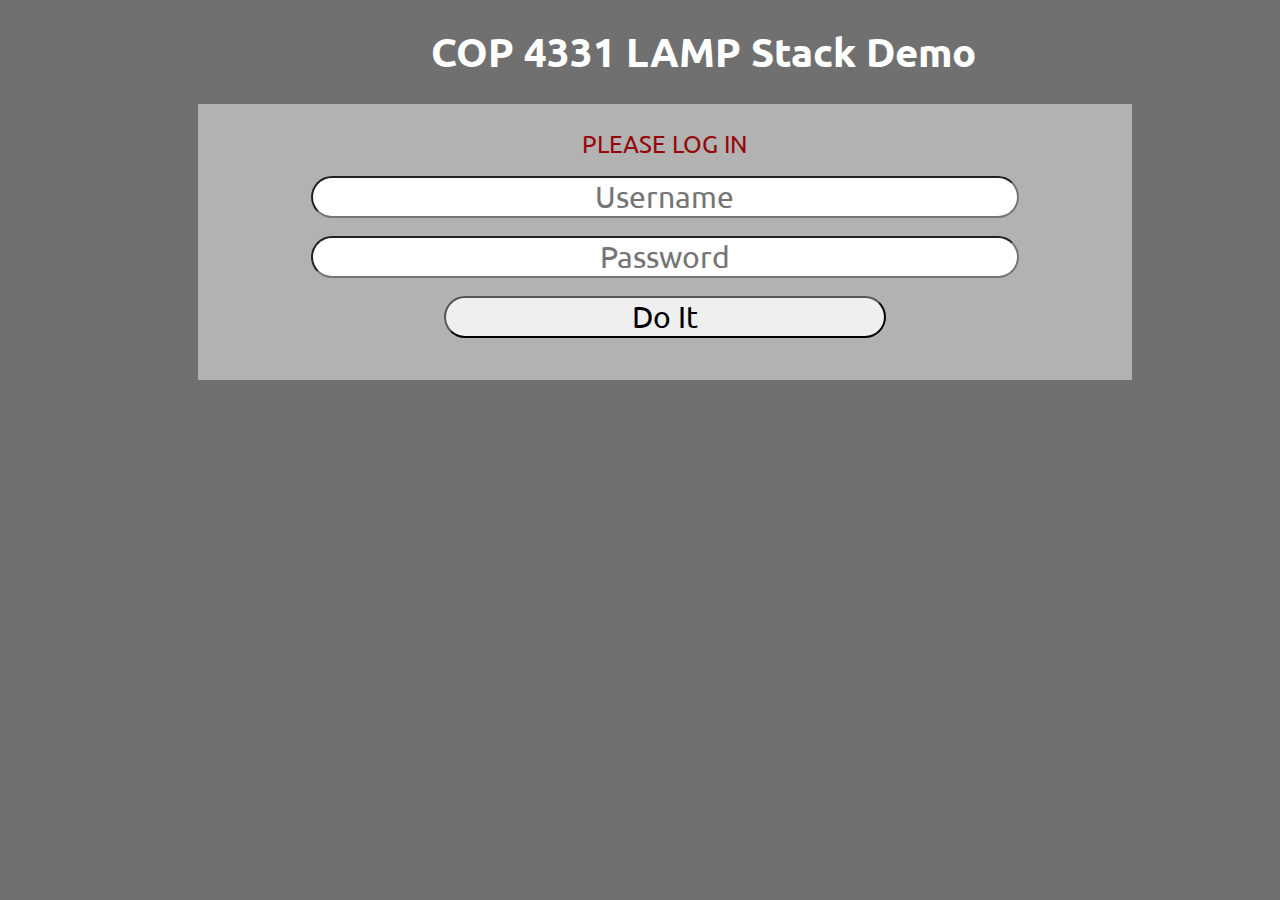
==== book.html @ 4e411350 "Add files via upload" ====
<html>
<head>
	<title>The Bean Book</title>
	<script type="text/javascript" src="js/code.js"></script>
    <link href="css/styles.css" rel="stylesheet">	
    <link href="https://fonts.googleapis.com/css?family=Ubuntu" rel="stylesheet">
	
	<script type="text/javascript">
	document.addEventListener('DOMContentLoaded', function() 
	{
		readCookie();
	}, false);
	</script>
	
</head>
<body>

<h1 id="title">The Bean Book</h1>

<div id="loggedInDiv">
	<span id="userName"></span><br />
	<button type="button" id="logoutButton" class="buttons" onclick="doLogout();"> Log Out </button>
</div>

<div id="accessUIDiv">
	<br />
	<!--<input type="text" id="searchText" placeholder="Bean To Search For"/>-->
	<div class="switchButton">
		<button type="button" id="searchBeanButton" onclick="clickSearch();"> Search Beans </button>
		<button type="button" id="addBeanButton" onclick="clickAdd();">Add a Bean</button><br />
	</div>
	<!--<span id="beanSearchResult"></span>
	<p id="beanList">
	</p><br /><br />
	-->
	<!--<span id="beanAddResult"></span>-->
</div>

</body>
</html>
---- css/styles.css ----
body 
{
    background-color: #707070;
}

#title 
{
    font-size: 40px;
    width: 100%;
    margin: 2% 5%;
    text-align: center;
    font-family: 'Ubuntu', sans-serif;
    color: #FFFFFF;
}

#loginDiv
{
    font-size: 30px;
    width: 70%;
    margin-left: 15%;
    padding: 25px;
    background-color: #b2b2b2;
}

#loggedInDiv
{
    font-size: 30px;
    width: 70%;
    margin-left: 15%;
    padding: 25px;
    background-color: #b2b2b2;
}

#accessUIDiv
{
    font-size: 30px;
    width: 70%;
    margin-left: 15%;
    padding: 25px;
    background-color: #b2b2b2;
}

.buttons
{
    font-size: 30px;
    border-radius: 25px;
    width: 50%;
    margin-left: 25%;
    font-family: 'Ubuntu', sans-serif;
}

.buttons:hover{
    background-color: #00d5124f;
    color: #FFFFFF;
    opacity: 50%;
}

#loginName
{
	font-size: 30px;
}
#loginPassword
{
	font-size: 30px;
}
#searchText
{
	font-size: 30px;
}
#colorText
{
	font-size: 30px;
}

input[type="text"],input[type="password"]{
    border-radius: 25px;
    text-align: center;
    width: 80%;
    margin-left: 10%;
    margin-bottom: 2%;
    font-family: 'Ubuntu', sans-serif;
}

#inner-title{
    display: inline-block;
    font-size: 0.8em;
    width: 90%;
    text-align: center;
    margin-left: 5%;
    margin-bottom: 2%;
    font-family: 'Ubuntu', sans-serif;
    color: #95060a;
}

#loginResult{
    display: inline-block;
    font-size: 0.8em;
    width: 90%;
    text-align: center;
    margin-left: 5%;
    margin-bottom: 2%;
    font-family: 'Ubuntu', sans-serif;
    color: #95060a;
}

#userName{
    display: inline-block;
    width: 80%;
    margin-left: 10%;
    text-align: center;
}

#logoutButton{
    width: 20%;
    margin-left: 40%;
}

select{
    width: 30%;
    margin-left: 35%;
    margin-top: 2%;
    font-size: 0.75em;
    font-family: 'Ubuntu', sans-serif;
}

#colorSearchResult{
    display: none;
}

#colorAddResult{
    display: inline-block;
    font-size: 0.8em;
    width: 90%;
    text-align: center;
    margin-left: 5%;
    margin-top: 2%;
    margin-bottom: 1%;
    font-family: 'Ubuntu', sans-serif;
    color: #95060a;
}
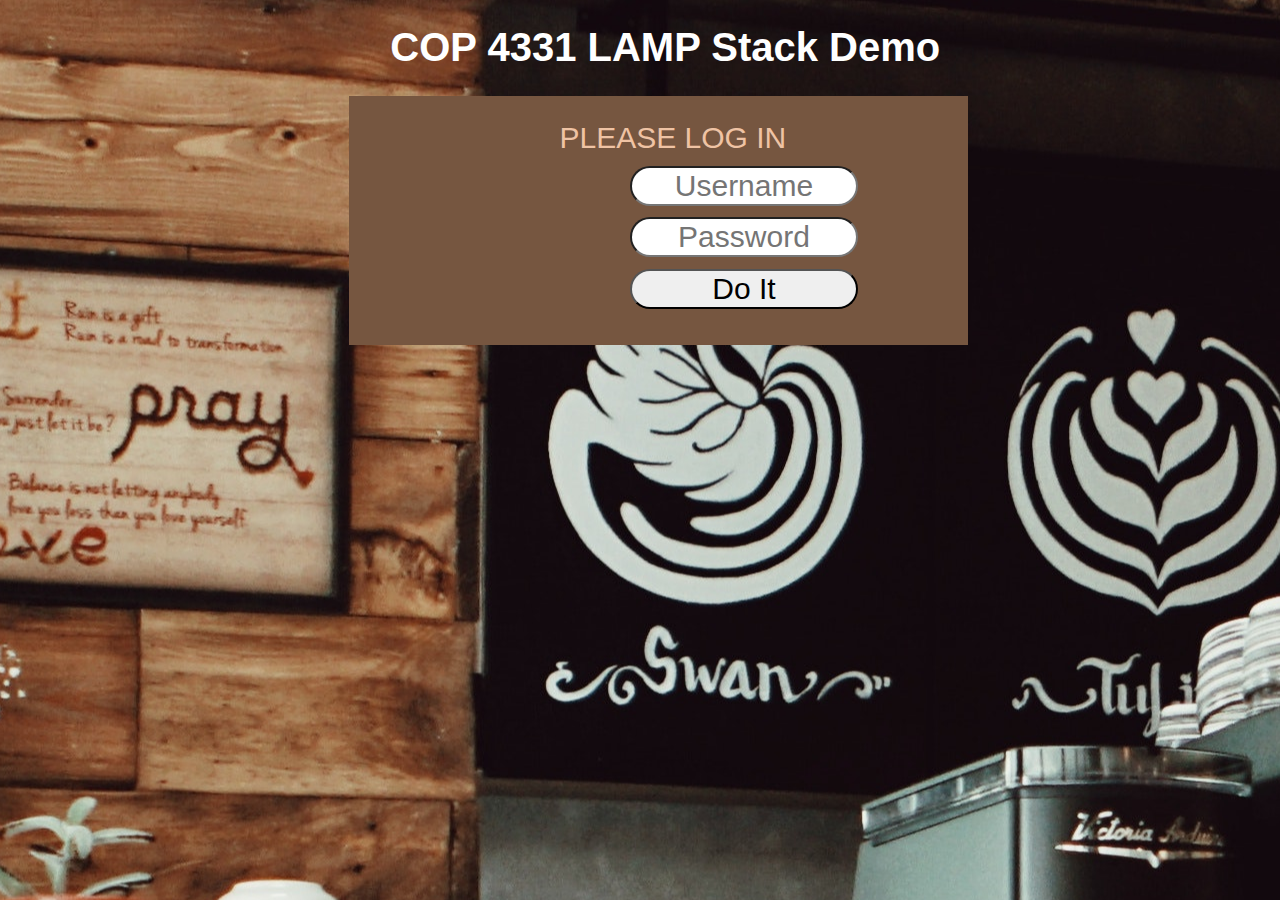
==== commit 4152cf41: "Added dynamic contact list on book.html" ====
--- a/book.html
+++ b/book.html
@@ -1,40 +1,65 @@
 <html>
-<head>
-	<title>The Bean Book</title>
-	<script type="text/javascript" src="js/code.js"></script>
-    <link href="css/styles.css" rel="stylesheet">	
-    <link href="https://fonts.googleapis.com/css?family=Ubuntu" rel="stylesheet">
+	<head>
+		<title>The Bean Book</title>
+		<script type="text/javascript" src="js/code.js"></script>
+		<link href="css/styles.css" rel="stylesheet">	
+		<link href="https://fonts.googleapis.com/css?family=Ubuntu" rel="stylesheet">
+		
+		<script type="text/javascript">
+		document.addEventListener('DOMContentLoaded', function() 
+		{
+			readCookie();
+		}, false);
+		</script>
+		
+		
+	</head>
+	<body>
+
+		<h1 id="title">The Bean Book</h1>
+
+		<div class="displayArea">
+
+			<div id="loggedInDiv">
+				<span id="userName"></span><br />
+				<input type="text" id="searchBeans" placeholder="Search for a Bean.">
+				<button type="button" id="searchBeanButton" onclick="clickSearch();">Search</button>
+			</div>
+
+			<div id="contacts">
+				<label>Contacts</label>
+				<ul id="contactList">
+					<!-- Each list item represents a contact -->
+					<li>
+						<div class="contact-info">
+							<div class="name">
+								<span class="first-name">Firstname</span>
+								<span class="last-name">Lastname</span>
+							</div>
+							<div class="email">email</div>
+							<div class="phone">phonenumber</div>
+						</div>
+					</li>
+					<!-- Repeat the above structure for each contact -->
+				</ul>
+
+			</div>
 	
-	<script type="text/javascript">
-	document.addEventListener('DOMContentLoaded', function() 
-	{
-		readCookie();
-	}, false);
-	</script>
-	
-</head>
-<body>
+			<div id="accessUIDiv">
+				<br />
+				<!--<input type="text" id="searchText" placeholder="Bean To Search For"/>-->
+				<div class="switchButton">
+					<button type="button" id="addBeanButton" onclick="clickAdd();">Add a Bean</button><br />
+					<button type="button" id="logoutButton" class="buttons" onclick="doLogout();"> Log Out </button>
+				</div>
+				<!--<span id="beanSearchResult"></span>
+				<p id="beanList">
+				</p><br /><br />
+				-->
+				<!--<span id="beanAddResult"></span>-->
+			</div>
 
-<h1 id="title">The Bean Book</h1>
+		</div>
 
-<div id="loggedInDiv">
-	<span id="userName"></span><br />
-	<button type="button" id="logoutButton" class="buttons" onclick="doLogout();"> Log Out </button>
-</div>
-
-<div id="accessUIDiv">
-	<br />
-	<!--<input type="text" id="searchText" placeholder="Bean To Search For"/>-->
-	<div class="switchButton">
-		<button type="button" id="searchBeanButton" onclick="clickSearch();"> Search Beans </button>
-		<button type="button" id="addBeanButton" onclick="clickAdd();">Add a Bean</button><br />
-	</div>
-	<!--<span id="beanSearchResult"></span>
-	<p id="beanList">
-	</p><br /><br />
-	-->
-	<!--<span id="beanAddResult"></span>-->
-</div>
-
-</body>
+	</body>
 </html>
--- a/css/styles.css
+++ b/css/styles.css
@@ -1,140 +1,223 @@
-body 
-{
-    background-color: #707070;
-}
-
-#title 
-{
-    font-size: 40px;
-    width: 100%;
-    margin: 2% 5%;
-    text-align: center;
-    font-family: 'Ubuntu', sans-serif;
-    color: #FFFFFF;
-}
-
-#loginDiv
-{
-    font-size: 30px;
-    width: 70%;
-    margin-left: 15%;
-    padding: 25px;
-    background-color: #b2b2b2;
-}
-
-#loggedInDiv
-{
-    font-size: 30px;
-    width: 70%;
-    margin-left: 15%;
-    padding: 25px;
-    background-color: #b2b2b2;
-}
-
-#accessUIDiv
-{
-    font-size: 30px;
-    width: 70%;
-    margin-left: 15%;
-    padding: 25px;
-    background-color: #b2b2b2;
-}
-
-.buttons
-{
-    font-size: 30px;
-    border-radius: 25px;
-    width: 50%;
-    margin-left: 25%;
-    font-family: 'Ubuntu', sans-serif;
-}
-
-.buttons:hover{
-    background-color: #00d5124f;
-    color: #FFFFFF;
-    opacity: 50%;
-}
-
-#loginName
-{
-	font-size: 30px;
-}
-#loginPassword
-{
-	font-size: 30px;
-}
-#searchText
-{
-	font-size: 30px;
-}
-#colorText
-{
-	font-size: 30px;
-}
-
-input[type="text"],input[type="password"]{
-    border-radius: 25px;
-    text-align: center;
-    width: 80%;
-    margin-left: 10%;
-    margin-bottom: 2%;
-    font-family: 'Ubuntu', sans-serif;
-}
-
-#inner-title{
-    display: inline-block;
-    font-size: 0.8em;
-    width: 90%;
-    text-align: center;
-    margin-left: 5%;
-    margin-bottom: 2%;
-    font-family: 'Ubuntu', sans-serif;
-    color: #95060a;
-}
-
-#loginResult{
-    display: inline-block;
-    font-size: 0.8em;
-    width: 90%;
-    text-align: center;
-    margin-left: 5%;
-    margin-bottom: 2%;
-    font-family: 'Ubuntu', sans-serif;
-    color: #95060a;
-}
-
-#userName{
-    display: inline-block;
-    width: 80%;
-    margin-left: 10%;
-    text-align: center;
-}
-
-#logoutButton{
-    width: 20%;
-    margin-left: 40%;
-}
-
-select{
-    width: 30%;
-    margin-left: 35%;
-    margin-top: 2%;
-    font-size: 0.75em;
-    font-family: 'Ubuntu', sans-serif;
-}
-
-#colorSearchResult{
-    display: none;
-}
-
-#colorAddResult{
-    display: inline-block;
-    font-size: 0.8em;
-    width: 90%;
-    text-align: center;
-    margin-left: 5%;
-    margin-top: 2%;
-    margin-bottom: 1%;
-    font-family: 'Ubuntu', sans-serif;
-    color: #95060a;
-}+body 
+{
+    background-image: url("../images/background.jpg");
+    background-color: #cccccc; /* Used if the image is unavailable */
+    height: 800px; /* You must set a specified height */
+    background-position: center; /* Center the image */
+    background-repeat: no-repeat; 
+    background-size:auto;
+
+    text-align: center;
+
+   
+}
+
+.displayArea{
+    background-color: #765640;
+    width: 70%;
+    height: auto;
+    display: flex;
+    flex-direction: column;
+    align-items: center;
+    justify-content: center;
+    border: lime;
+
+    margin: 0 auto;
+}
+
+#title 
+{
+    font-size: 40px;
+    width: 100%;
+    margin: 2% 2%;
+    text-align: center;
+    font-family: 'Bookman', sans-serif;
+    color: #FFFFFF;
+}
+
+#loginDiv
+{
+    font-size: 30px;
+    width: 45%;
+    margin-left: 27%;
+    padding: 25px;
+    background-color: #765640;
+}
+
+#loggedInDiv
+{
+    display: flex;
+    flex-direction: column;
+    align-items: center;
+    justify-content: center;
+
+    font-size: 30px;
+    width: 70%;
+    padding: 25px;
+
+    border: lime solid;
+}
+
+#contacts{
+    width: 50%;
+    margin: 0 auto;
+    padding: 20px;
+    border: 1px solid #ccc;
+}
+
+#contactList{
+    list-style-position: inside;
+}
+
+#contactList li{
+    margin-bottom: 10px;
+    display: flex;
+    align-items: center;
+}
+
+.contact-info{
+    border: black solid;
+}
+
+#contactList li::before {
+    content: '\2022'; /* Unicode bullet character */
+    margin-right: 10px; /* Adjust the spacing between the bullet and text */
+    font-size: 18px; /* Adjust the bullet size as needed */
+}
+
+#accessUIDiv
+{
+    font-size: 30px;
+    width: 70%;
+    margin-left: 15%;
+    padding: 25px;
+    background-color: #765640;
+}
+
+.buttons
+{
+    font-size: 30px;
+    border-radius: 25px;
+    width: 40%;
+    margin-left: 30%;
+    font-family: 'Bookman', sans-serif;
+}
+
+.switchButton
+{
+   font-size:30px;
+   border-radius: 25px;
+   width:70%;
+   padding:25px;
+   font-family:'Bookman',sans-serif;
+   float:left;
+}
+
+.switchButton:after
+{
+  content:"";
+  clear:both;
+  display:none;
+}
+
+.switchButton button:not(:last-child)
+{
+   border-right:none;
+}
+
+.buttons:hover{
+    background-color: #4a2c2a;
+    color: #FFFFFF;
+    opacity: 50%;
+}
+
+#loginName
+{
+	font-size: 30px;
+}
+#loginPassword
+{
+	font-size: 30px;
+}
+#searchText
+{
+	font-size: 30px;
+}
+#colorText
+{
+	font-size: 30px;
+}
+
+input[type="text"],input[type="password"]{
+    border-radius: 25px;
+    text-align: center;
+    width: 40%;
+    margin-left: 30%;
+    margin-bottom: 2%;
+    font-family: 'Bookman', sans-serif;
+}
+
+#inner-title{
+    display: inline-block;
+    font-size: 1em;
+    width: 90%;
+    text-align: center;
+    margin-left: 5%;
+    margin-bottom: 2%;
+    font-family: 'Bookman', sans-serif;
+    color: #efc3a4;
+}
+
+#loginResult{
+    display: inline-block;
+    font-size: 0.8em;
+    width: 90%;
+    text-align: center;
+    margin-left: 5%;
+    margin-bottom: 2%;
+    font-family: 'Bookman', sans-serif;
+    color: #95060a;
+}
+
+#userName{
+    display: inline-block;
+    width: 80%;
+    margin-left: 10%;
+    text-align: center;
+}
+
+#logoutButton{
+    width: 20%;
+    margin-left: 40%;
+}
+
+select{
+    width: 30%;
+    margin-left: 35%;
+    margin-top: 2%;
+    font-size: 0.75em;
+    font-family: 'Bookman', sans-serif;
+}
+
+
+/*Everything below here is used by color.html and is unused ATM
+* index.html is the homepage for Bean Book, currently only includes a login function
+* color.html will be replaced by book.html for a logged in user
+* need to develop the JS for book
+*/
+
+#colorSearchResult{
+    display: none;
+}
+
+#colorAddResult{
+    display: inline-block;
+    font-size: 0.8em;
+    width: 90%;
+    text-align: center;
+    margin-left: 5%;
+    margin-top: 2%;
+    margin-bottom: 1%;
+    font-family: 'Bookman', sans-serif;
+    color: #95060a;
+}
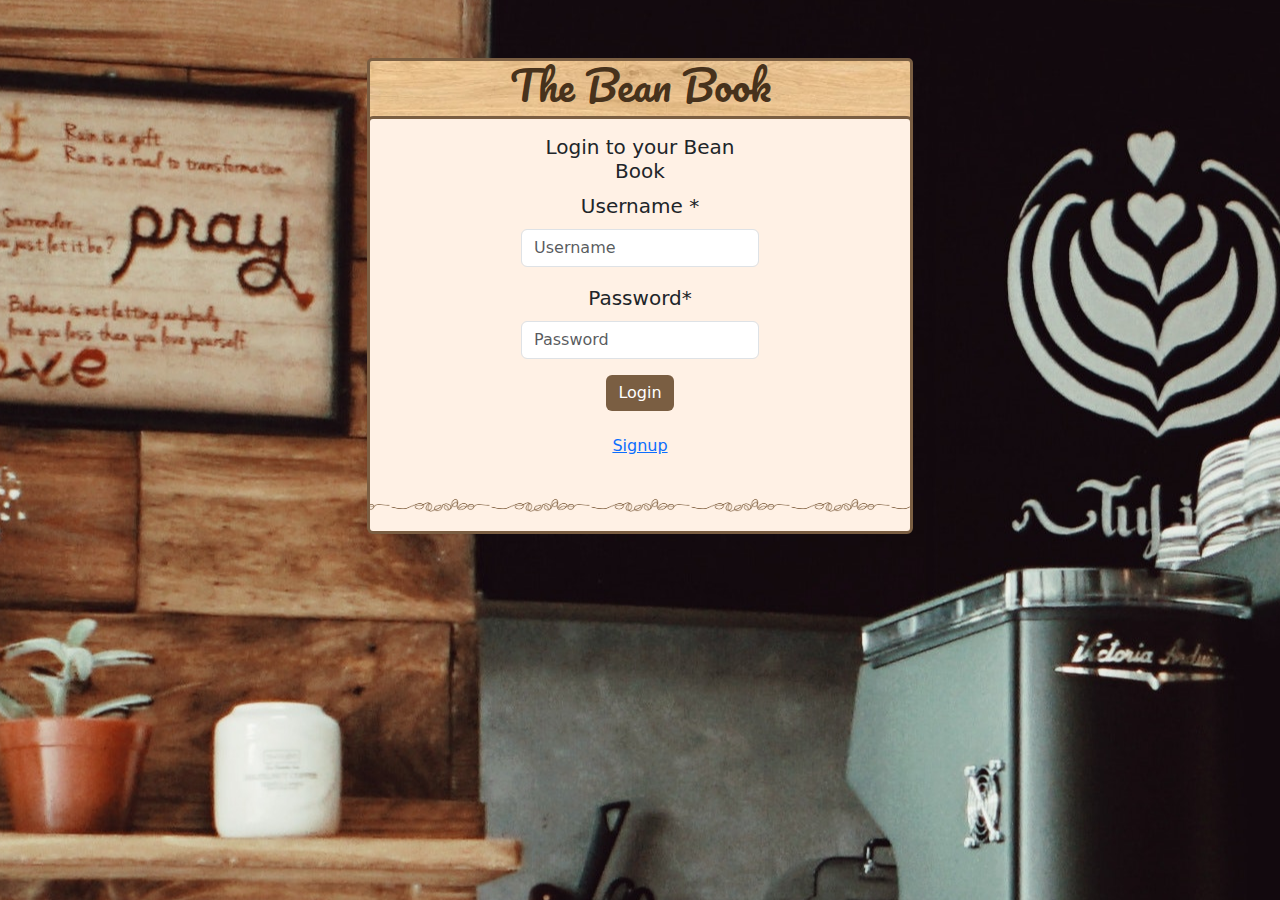
==== commit 0342078e: "Revamped Front End" ====
--- a/book.html
+++ b/book.html
@@ -4,6 +4,23 @@
 		<script type="text/javascript" src="js/code.js"></script>
 		<link href="css/styles.css" rel="stylesheet">	
 		<link href="https://fonts.googleapis.com/css?family=Ubuntu" rel="stylesheet">
+
+		<script src="https://ajax.googleapis.com/ajax/libs/jquery/3.5.1/jquery.min.js"></script>
+		<script src="https://cdnjs.cloudflare.com/ajax/libs/popper.js/1.16.0/umd/popper.min.js"></script>
+		<script src="https://code.jquery.com/jquery-3.6.0.min.js"></script>
+		
+		<!-- Bootstrap CSS -->
+		<link href="https://cdn.jsdelivr.net/npm/bootstrap@5.3.1/dist/css/bootstrap.min.css" rel="stylesheet">
+		<script src="https://cdn.jsdelivr.net/npm/bootstrap@5.3.1/dist/js/bootstrap.bundle.min.js"></script>
+
+		
+	
+		<!-- Custom Coffee Theme CSS -->
+		<link href="css/coffee-theme.css" rel="stylesheet">
+		<link href="https://fonts.googleapis.com/css?family=Pacifico&display=swap" rel="stylesheet">
+
+		<!-- Custom edit/delete icon -->
+		<link href="https://cdnjs.cloudflare.com/ajax/libs/font-awesome/6.0.0-beta3/css/all.min.css" rel="stylesheet">
 		
 		<script type="text/javascript">
 		document.addEventListener('DOMContentLoaded', function() 
@@ -16,49 +33,149 @@
 	</head>
 	<body>
 
-		<h1 id="title">The Bean Book</h1>
+		<div class="container mt-5">
+			<div class="row justify-content-center">
+				<div class="col-md-8">
 
-		<div class="displayArea">
+					<div id="login-title-container">
+						<h1 id="login-title" class="text-center mb-4">The Bean Book</h1>
+					</div>
+					<div class="coffee-card">
+						<button class="btn btn-coffee" id="logoutButton" onclick="doLogout()">Logout</button>
+						<div id="greetingDiv">
+							<span id="userName"></span><br />
+							
+							<div class="input-group mb-3">
+								<input type="text" id="searchBeans" class="form-control" placeholder="Search for beans...">
+								<div class="input-group-append">
+									<button class="btn btn-coffee" type="button" onclick="searchBean()">Search</button>
+								</div>
+							</div>
 
-			<div id="loggedInDiv">
-				<span id="userName"></span><br />
-				<input type="text" id="searchBeans" placeholder="Search for a Bean.">
-				<button type="button" id="searchBeanButton" onclick="clickSearch();">Search</button>
+						</div>
+						<div class="card-body">
+							
+							<!-- Add Contact Modal -->
+							<div class="modal fade" id="addContactModal" tabindex="-1" role="dialog" aria-labelledby="exampleModalLabel" aria-hidden="true">
+								<div class="modal-dialog" role="document">
+									<div class="modal-content">
+										<div class="modal-header">
+											<h5 class="modal-title" id="exampleModalLabel">Add Bean</h5>
+											<button type="button" class="close" data-bs-dismiss="modal" aria-label="Close">
+												<span aria-hidden="true">&times;</span>
+											</button>
+										</div>
+										<div class="modal-body">
+											<div id="addContactForm">
+												<form id="contactForm">
+													<!-- Add form fields here, e.g., First Name, Last Name, Phone, Email -->
+													<label for="firstName">*First Name:</label>
+													<input type="text" id="firstName" name="firstName" placeholder="First Name" required><br>
+													
+													<label for="lastName">*Last Name:</label>
+													<input type="text" id="lastName" name="lastName" placeholder="Last Name" required><br>
+							
+													<label for="email">Email:</label>
+													<input type="text" id="email" name="email" placeholder="Email"><br>
+							
+													<label for="phoneNumber">Phone Number:</label>
+													<input type="text" id="phoneNumber" name="phoneNumber" placeholder="Phone Number"><br>
+							
+													<button type="button" class="btn btn-primary" onclick="addBean()">Submit</button>
+												</form>
+											</div>
+										</div>
+									</div>
+								</div>
+							</div>
+
+							<!-- Edit Contact Modal -->
+							<div class="modal fade" id="editContactModal" tabindex="-1" role="dialog" aria-labelledby="editContactModalLabel" aria-hidden="true">
+								<div class="modal-dialog" role="document">
+									<div class="modal-content">
+										<div class="modal-header">
+											<h5 class="modal-title" id="editContactModalLabel">Edit Bean</h5>
+											<button type="button" class="close" data-bs-dismiss="modal" aria-label="Close">
+												<span aria-hidden="true">&times;</span>
+											</button>
+										</div>
+										<div class="modal-body">
+											<!-- Edit contact form goes here -->
+											<form id="contactForm">
+												<input type="hidden" class="contact-id" value="123">
+												<label for="firstName">*First Name:</label>
+												<input type="text" id="editFirstName" name="editFirstName" placeholder="First Name" required><br>
+
+												<label for="lastName">*Last Name:</label>
+												<input type="text" id="editLastName" name="editLastName" placeholder="Last Name" required><br>
+
+												<label for="email">Email:</label>
+												<input type="text" id="editEmail" name="editEmail" placeholder="Email"><br>
+
+												<label for="phoneNumber">Phone Number:</label>
+												<input type="text" id="editPhone" name="editPhone" placeholder="Phone Number"><br>
+												<button type="submit" class="btn btn-primary" onclick="editBeanSubmit()">Save Changes</button>
+											</form>
+										</div>
+									</div>
+								</div>
+							</div>
+
+							<div id="contacts">
+								<div id="contacts-header" class="d-flex justify-content-between align-items-center">
+									<h3>Beans</h3>
+									<button type="button" class="btn btn-coffee" data-bs-toggle="modal" data-bs-target="#addContactModal">Add Bean</button>
+								</div>
+								<ul id="contactList">
+									<!-- Each list item represents a contact -->
+									<li>
+										<input type="hidden" class="contact-id" value="123">
+										<div class="contact-item">
+											<div class="contact-image">
+												<img src="/images/bean.png" alt="Contact Image">
+											</div>
+											<div class="contact-info">
+												<div class="name">
+													<span class="first-name">Firstname</span>
+													<span class="last-name">Lastname</span>
+												</div>
+												<div class="info">
+													<span class="email">email</span>
+													<span class="phone">phonenumber</span>
+												</div>
+											</div>
+										</div>
+										<button class="delete-button" onclick="deleteContact(this)">
+											<i class="fas fa-trash"></i> Delete
+										</button>
+										<button class="edit-button" onclick="editBeanUI(this)">
+											<i class="fas fa-edit"></i> Edit
+										</button>
+									</li>
+									<!-- Repeat the above structure for each contact -->
+								</ul>
+							</div>
+							
+				
+				
+							<!--
+							<div id="accessUIDiv">
+								<br />
+								<input type="text" id="searchText" placeholder="Bean To Search For"/>
+								<div class="switchButton">
+									<button type="button" id="logoutButton" class="buttons" onclick="doLogout();"> Log Out </button>
+								</div>
+								<span id="beanSearchResult"></span>
+								<p id="beanList">
+								</p><br /><br />
+								
+								<span id="beanAddResult"></span>
+							</div>
+							-->
+						</div>
+					</div>
+				</div>
 			</div>
-
-			<div id="contacts">
-				<label>Contacts</label>
-				<ul id="contactList">
-					<!-- Each list item represents a contact -->
-					<li>
-						<div class="contact-info">
-							<div class="name">
-								<span class="first-name">Firstname</span>
-								<span class="last-name">Lastname</span>
-							</div>
-							<div class="email">email</div>
-							<div class="phone">phonenumber</div>
-						</div>
-					</li>
-					<!-- Repeat the above structure for each contact -->
-				</ul>
-
-			</div>
-	
-			<div id="accessUIDiv">
-				<br />
-				<!--<input type="text" id="searchText" placeholder="Bean To Search For"/>-->
-				<div class="switchButton">
-					<button type="button" id="addBeanButton" onclick="clickAdd();">Add a Bean</button><br />
-					<button type="button" id="logoutButton" class="buttons" onclick="doLogout();"> Log Out </button>
-				</div>
-				<!--<span id="beanSearchResult"></span>
-				<p id="beanList">
-				</p><br /><br />
-				-->
-				<!--<span id="beanAddResult"></span>-->
-			</div>
-
 		</div>
 
 	</body>
--- a/css/styles.css
+++ b/css/styles.css
@@ -2,27 +2,16 @@
 {
     background-image: url("../images/background.jpg");
     background-color: #cccccc; /* Used if the image is unavailable */
-    height: 800px; /* You must set a specified height */
     background-position: center; /* Center the image */
     background-repeat: no-repeat; 
     background-size:auto;
 
-    text-align: center;
-
-   
-}
-
-.displayArea{
-    background-color: #765640;
-    width: 70%;
-    height: auto;
     display: flex;
     flex-direction: column;
     align-items: center;
     justify-content: center;
-    border: lime;
 
-    margin: 0 auto;
+   padding: 10px;
 }
 
 #title 
@@ -35,189 +24,121 @@
     color: #FFFFFF;
 }
 
-#loginDiv
-{
-    font-size: 30px;
-    width: 45%;
-    margin-left: 27%;
-    padding: 25px;
-    background-color: #765640;
-}
-
-#loggedInDiv
+#greetingDiv
 {
     display: flex;
     flex-direction: column;
     align-items: center;
     justify-content: center;
 
+    width: 90%;
     font-size: 30px;
-    width: 70%;
     padding: 25px;
+}
 
-    border: lime solid;
+.card-body{
+    width: 100%;
 }
 
 #contacts{
-    width: 50%;
+    width: 80%;
     margin: 0 auto;
+    margin-bottom: 5px;
     padding: 20px;
     border: 1px solid #ccc;
+
+    background-color: rgb(247, 237, 220);
+
+    overflow-y: auto;
 }
 
-#contactList{
-    list-style-position: inside;
+.no-contacts {
+    text-align: center;
+    margin-left: 45%;
+    font-style: italic;
+    font-size: 1.5rem; /* Adjust the font size as needed */
+    margin-top: 20px; /* Adjust the top margin for centering */
 }
 
-#contactList li{
+
+#contacts ul{
+    list-style: none;
+}
+
+#contacts-header{
+    display: flex;
+    justify-content: space-between;
+    align-items: center;
+    padding-bottom: 5px;
+    border-bottom: 1px solid #ccc;
+}
+
+#contacts-header h3{
+    margin-left: 45%;
+}
+
+.contact-item {
+    display: flex; /* Use flexbox to arrange contact image and info horizontally */
+    align-items: center; /* Center vertically within the contact-item */
+    width: 100%; /* Expand contact-item to full width */
+}
+
+#contactList {
+    padding-left: 0; /* Remove default padding for list */
+}
+
+#contactList li {
     margin-bottom: 10px;
     display: flex;
     align-items: center;
+    border-bottom: 1px solid #ccc; /* Add a light gray border at the bottom */
+    padding: 10px 0; /* Add some spacing between items */
+}
+
+#contactList li:last-child {
+    border-bottom: none; /* Remove border from the last item to avoid an extra line */
+}
+
+.contact-image{
+    margin-left: 10px;
+    margin-right: 10px;
+}
+
+.contact-image img {
+    max-width: 50px; /* Adjust the value to your preferred maximum width */
+    max-height: 50px; /* Adjust the value to your preferred maximum height */
 }
 
 .contact-info{
-    border: black solid;
+    margin-left: 40px;
+    flex-grow: 1;
+    font-size: large;
 }
 
-#contactList li::before {
-    content: '\2022'; /* Unicode bullet character */
-    margin-right: 10px; /* Adjust the spacing between the bullet and text */
-    font-size: 18px; /* Adjust the bullet size as needed */
+.info {
+    display: flex;
+    flex-direction: column; /* Stack email and phone vertically */
 }
 
-#accessUIDiv
-{
-    font-size: 30px;
-    width: 70%;
-    margin-left: 15%;
-    padding: 25px;
-    background-color: #765640;
+.email,
+.phone {
+    margin: 0.2em 0; /* Add some spacing between email and phone */
 }
 
-.buttons
-{
-    font-size: 30px;
-    border-radius: 25px;
-    width: 40%;
-    margin-left: 30%;
-    font-family: 'Bookman', sans-serif;
+#editContactForm {
+    display: flex;
+    flex-direction: column;
+    align-items: center;
+    justify-content: center;
 }
 
-.switchButton
-{
-   font-size:30px;
-   border-radius: 25px;
-   width:70%;
-   padding:25px;
-   font-family:'Bookman',sans-serif;
-   float:left;
+#contactForm {
+    display: flex;
+    flex-direction: column;
+    align-items: center;
+    justify-content: center;
 }
 
-.switchButton:after
-{
-  content:"";
-  clear:both;
-  display:none;
-}
-
-.switchButton button:not(:last-child)
-{
-   border-right:none;
-}
-
-.buttons:hover{
-    background-color: #4a2c2a;
-    color: #FFFFFF;
-    opacity: 50%;
-}
-
-#loginName
-{
-	font-size: 30px;
-}
-#loginPassword
-{
-	font-size: 30px;
-}
-#searchText
-{
-	font-size: 30px;
-}
-#colorText
-{
-	font-size: 30px;
-}
-
-input[type="text"],input[type="password"]{
-    border-radius: 25px;
-    text-align: center;
-    width: 40%;
-    margin-left: 30%;
-    margin-bottom: 2%;
-    font-family: 'Bookman', sans-serif;
-}
-
-#inner-title{
-    display: inline-block;
-    font-size: 1em;
-    width: 90%;
-    text-align: center;
-    margin-left: 5%;
-    margin-bottom: 2%;
-    font-family: 'Bookman', sans-serif;
-    color: #efc3a4;
-}
-
-#loginResult{
-    display: inline-block;
-    font-size: 0.8em;
-    width: 90%;
-    text-align: center;
-    margin-left: 5%;
-    margin-bottom: 2%;
-    font-family: 'Bookman', sans-serif;
-    color: #95060a;
-}
-
-#userName{
-    display: inline-block;
-    width: 80%;
-    margin-left: 10%;
-    text-align: center;
-}
-
-#logoutButton{
-    width: 20%;
-    margin-left: 40%;
-}
-
-select{
-    width: 30%;
-    margin-left: 35%;
-    margin-top: 2%;
-    font-size: 0.75em;
-    font-family: 'Bookman', sans-serif;
-}
-
-
-/*Everything below here is used by color.html and is unused ATM
-* index.html is the homepage for Bean Book, currently only includes a login function
-* color.html will be replaced by book.html for a logged in user
-* need to develop the JS for book
-*/
-
-#colorSearchResult{
-    display: none;
-}
-
-#colorAddResult{
-    display: inline-block;
-    font-size: 0.8em;
-    width: 90%;
-    text-align: center;
-    margin-left: 5%;
-    margin-top: 2%;
-    margin-bottom: 1%;
-    font-family: 'Bookman', sans-serif;
-    color: #95060a;
-}
+.form-label{
+    font-size: 20px;
+}--- a/css/coffee-theme.css
+++ b/css/coffee-theme.css
@@ -0,0 +1,172 @@
+/* Custom Coffee Theme CSS */
+
+.coffee-card {
+    background-color: #fff1e5; /* Coffee color background */
+    border: 3px solid #7a5e42; /* Coffee bean border */
+
+    display: flex; /* Use flexbox */
+    flex-direction: column; /* Stack child elements vertically */
+    align-items: center; /* Center horizontally */
+    justify-content: center; /* Center vertically */
+    text-align: center; /* Center text */
+
+
+}
+
+.coffee-card::after {
+    content: "";
+    display: block;
+    width: 100%;
+    height: 50px; /* Adjust the height as needed */
+    background-image: url("../images/bottom-border.png"); /* Replace with your image path */
+    background-repeat: repeat-x; /* Repeat the image horizontally */
+    background-size: contain; /* Adjust the size as needed */
+    background-position: center bottom; /* Position the image at the bottom center */
+}
+
+#coffee-card input[type="text"], #coffee-card input[type="password"] {
+    width: 50%; /* Set the width to 100% to span the container */
+    padding: 10px; /* Add some padding for spacing */
+    margin: 10px 0; /* Add margin to space them vertically */
+    box-sizing: border-box; /* Include padding and border in the width */
+}
+
+#logoutButton{
+    margin-top: 5px;
+    margin-right: 5px;
+    margin-left: auto;
+}
+
+.btn-coffee {
+    background-color: #7a5e42; /* Coffee bean button background */
+    color: #fff; /* White text on coffee bean button */
+    border: none;
+}
+
+.btn-coffee:hover {
+    background-color: #6c5138; /* Darker coffee bean button background on hover */
+    color: #fff; /* White text on coffee bean button */
+}
+
+
+#login-title {
+    font-family: 'Pacifico', cursive; /* Use the 'Pacifico' Google Font for a decorative title font */
+    font-size: 2.5rem; /* Increase the font size for emphasis */
+    color: #47321c; /* Coffee bean color for the title */
+    text-align: center; /* Center the title text */
+}
+
+#login-title-container {
+    background-image: url('../images/wood-background.jpg');
+    /* Additional background properties */
+    background-size: cover;
+    background-repeat: no-repeat;
+    background-position: center;
+
+    border-radius: 5px;
+    border: 3px solid #7a5e42; 
+
+    margin-bottom: -20px;
+}
+
+.modal-content {
+    background-color: #fff1e5; /* Coffee-themed background color */
+    border: 3px solid #7a5e42; /* Coffee bean border */
+    box-shadow: 0 4px 8px rgba(0, 0, 0, 0.2); /* Add a shadow effect */
+    text-align: center;
+}
+
+/* Style the modal header */
+.modal-header {
+    background-image: url('../images/wood-background.jpg');
+    background-size: cover;
+    background-repeat: no-repeat;
+    background-position: center;
+}
+
+/* Style the modal title */
+.modal-title {
+
+    color: #47321c;
+    font-family: 'Pacifico', cursive; /* Decorative title font */
+    font-size: 2.5rem;
+}
+
+/* Style the modal body content */
+.modal-body {
+    font-size: large;
+    display: flex; /* Use flexbox for layout */
+    flex-direction: column; /* Stack elements vertically */
+    align-items: center;
+}
+
+/* Style individual elements within the modal body */
+.modal-body label {
+    font-weight: bold; /* Make labels bold */
+}
+
+.modal-body .form-group {
+    margin-bottom: 20px; /* Add spacing between form groups */
+}
+
+/* Center-align text within form groups */
+.modal-body .form-group input[type="text"],
+.modal-body .form-group input[type="email"],
+.modal-body .form-group input[type="tel"] {
+    text-align: center;
+    width: 100%; /* Expand input fields to full width */
+}
+
+/* Style buttons within the modal body */
+.modal-body .btn {
+    background-color: #7a5e42;
+    color: #fff;
+    margin-right: 10px; /* Add spacing between buttons */
+}
+
+/* Add hover effect to buttons */
+.modal-body .btn:hover {
+    background-color: #6c5138;
+}
+
+#editContactModal .edit-bean-button {
+    text-align: center;
+    margin: 0 auto; /* Center horizontally within the modal */
+    display: block; /* Ensure it takes up the full width available */
+}
+
+/* Style the entire toast */
+.coffee-toast {
+    background-color: #ffeecc; /* Change this to your desired background color */
+    border: 1px solid #ffeecc;
+    color: #884422; /* Change this to your desired text color */
+}
+
+/* Style the close button */
+.coffee-toast .btn-close {
+    color: #884422; /* Change this to your desired close button color */
+}
+
+/* Style the toast header */
+.coffee-toast .toast-header {
+    padding: 0.2rem 0.5rem; /* Adjust the padding to make the header thin */
+}
+
+/* Style the toast body */
+.coffee-toast .toast-body {
+    font-size: large;
+    display: flex; /* Use flexbox for layout */
+    flex-direction: column; /* Stack elements vertically */
+    align-items: center;
+    font-weight: bold; /* Example style */
+}
+
+
+.toast {
+    position: absolute;
+    top: 10px; /* Adjust the top position as needed */
+    right: 10px; /* Adjust the right position as needed */
+    background-color: #ffeecc; /* Change this to your desired background color */
+    border: 1px solid #ffeecc;
+    color: #884422; /* Change this to your desired text color */
+}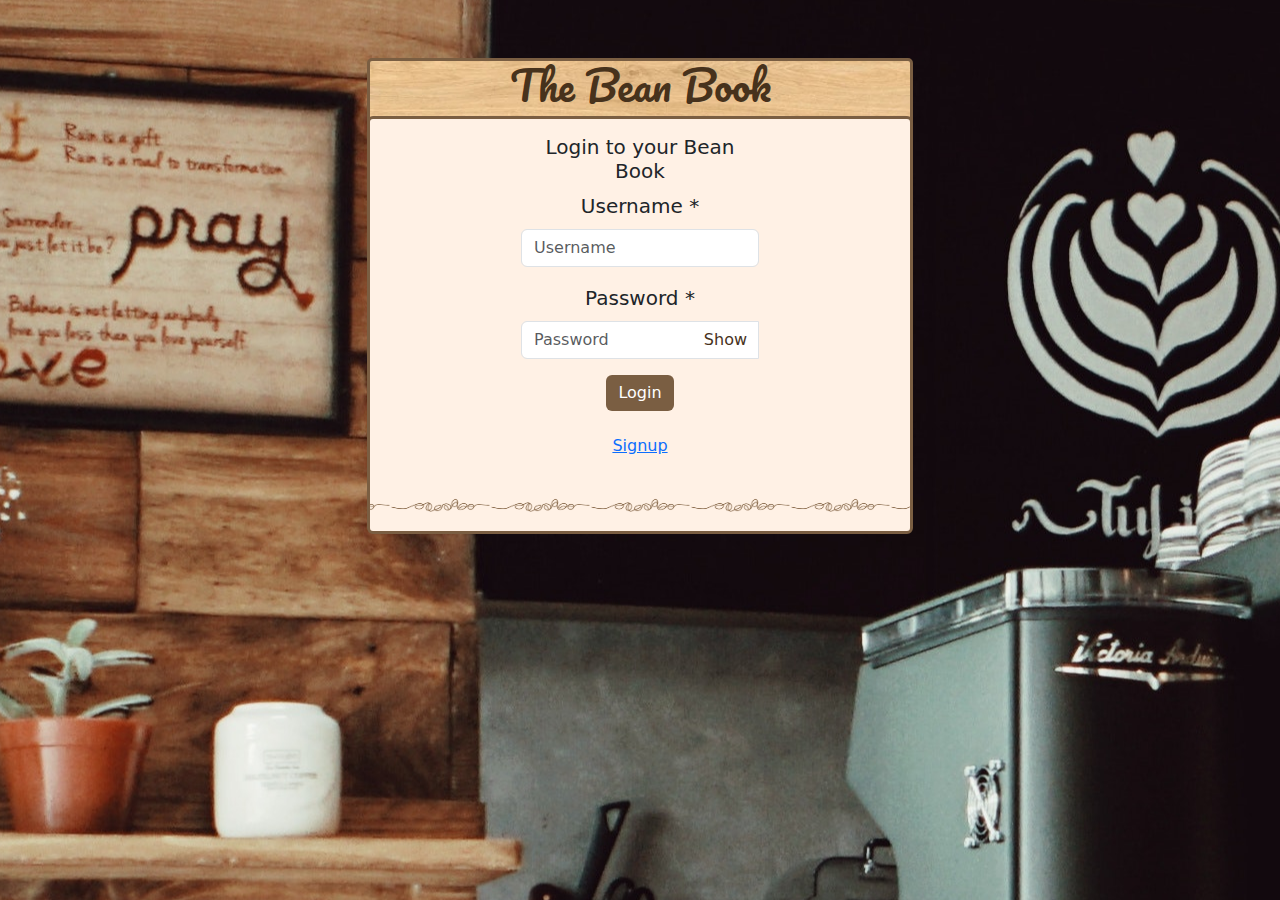
==== commit c45a92fd: "Fixed annoying outline in modal buttons" ====
--- a/book.html
+++ b/book.html
@@ -70,18 +70,18 @@
 												<form id="contactForm">
 													<!-- Add form fields here, e.g., First Name, Last Name, Phone, Email -->
 													<label for="firstName">*First Name:</label>
-													<input type="text" id="firstName" name="firstName" placeholder="First Name" required><br>
+													<input type="text" id="firstName" class="form-control" name="firstName" placeholder="First Name" required><br>
 													
 													<label for="lastName">*Last Name:</label>
-													<input type="text" id="lastName" name="lastName" placeholder="Last Name" required><br>
+													<input type="text" id="lastName" class="form-control" name="lastName" placeholder="Last Name" required><br>
 							
 													<label for="email">Email:</label>
-													<input type="text" id="email" name="email" placeholder="Email"><br>
+													<input type="text" id="email" class="form-control" name="email" placeholder="Email"><br>
 							
 													<label for="phoneNumber">Phone Number:</label>
-													<input type="text" id="phoneNumber" name="phoneNumber" placeholder="Phone Number"><br>
+													<input type="text" id="phoneNumber" class="form-control" name="phoneNumber" placeholder="Phone Number"><br>
 							
-													<button type="button" class="btn btn-primary" onclick="addBean()">Submit</button>
+													<button type="button" class="btn coffee-btn" onclick="addBean()">Submit</button>
 												</form>
 											</div>
 										</div>
@@ -104,17 +104,17 @@
 											<form id="contactForm">
 												<input type="hidden" class="contact-id" value="123">
 												<label for="firstName">*First Name:</label>
-												<input type="text" id="editFirstName" name="editFirstName" placeholder="First Name" required><br>
+												<input type="text" id="editFirstName" class="form-control" name="editFirstName" placeholder="First Name" required><br>
 
 												<label for="lastName">*Last Name:</label>
-												<input type="text" id="editLastName" name="editLastName" placeholder="Last Name" required><br>
+												<input type="text" id="editLastName" class="form-control" name="editLastName" placeholder="Last Name" required><br>
 
 												<label for="email">Email:</label>
-												<input type="text" id="editEmail" name="editEmail" placeholder="Email"><br>
+												<input type="text" id="editEmail" class="form-control" name="editEmail" placeholder="Email"><br>
 
 												<label for="phoneNumber">Phone Number:</label>
-												<input type="text" id="editPhone" name="editPhone" placeholder="Phone Number"><br>
-												<button type="submit" class="btn btn-primary" onclick="editBeanSubmit()">Save Changes</button>
+												<input type="text" id="editPhone" class="form-control" name="editPhone" placeholder="Phone Number"><br>
+												<button type="submit" class="btn coffee-btn" onclick="editBeanSubmit()">Save Changes</button>
 											</form>
 										</div>
 									</div>
--- a/css/coffee-theme.css
+++ b/css/coffee-theme.css
@@ -48,6 +48,18 @@
     color: #fff; /* White text on coffee bean button */
 }
 
+#togglePassword {
+    background: transparent; /* Set the background to transparent */
+    color: #47321c; /* Set the text color to coffee color */
+    border: none; /* Remove the button border */
+    outline: none; /* Remove the outline when focused */
+    cursor: pointer; /* Add a pointer cursor on hover */
+}
+
+#togglePassword:hover {
+    color: rgb(61, 42, 23); /* Darker coffee bean button background on hover */
+    font-size: 110%;
+}
 
 #login-title {
     font-family: 'Pacifico', cursive; /* Use the 'Pacifico' Google Font for a decorative title font */
